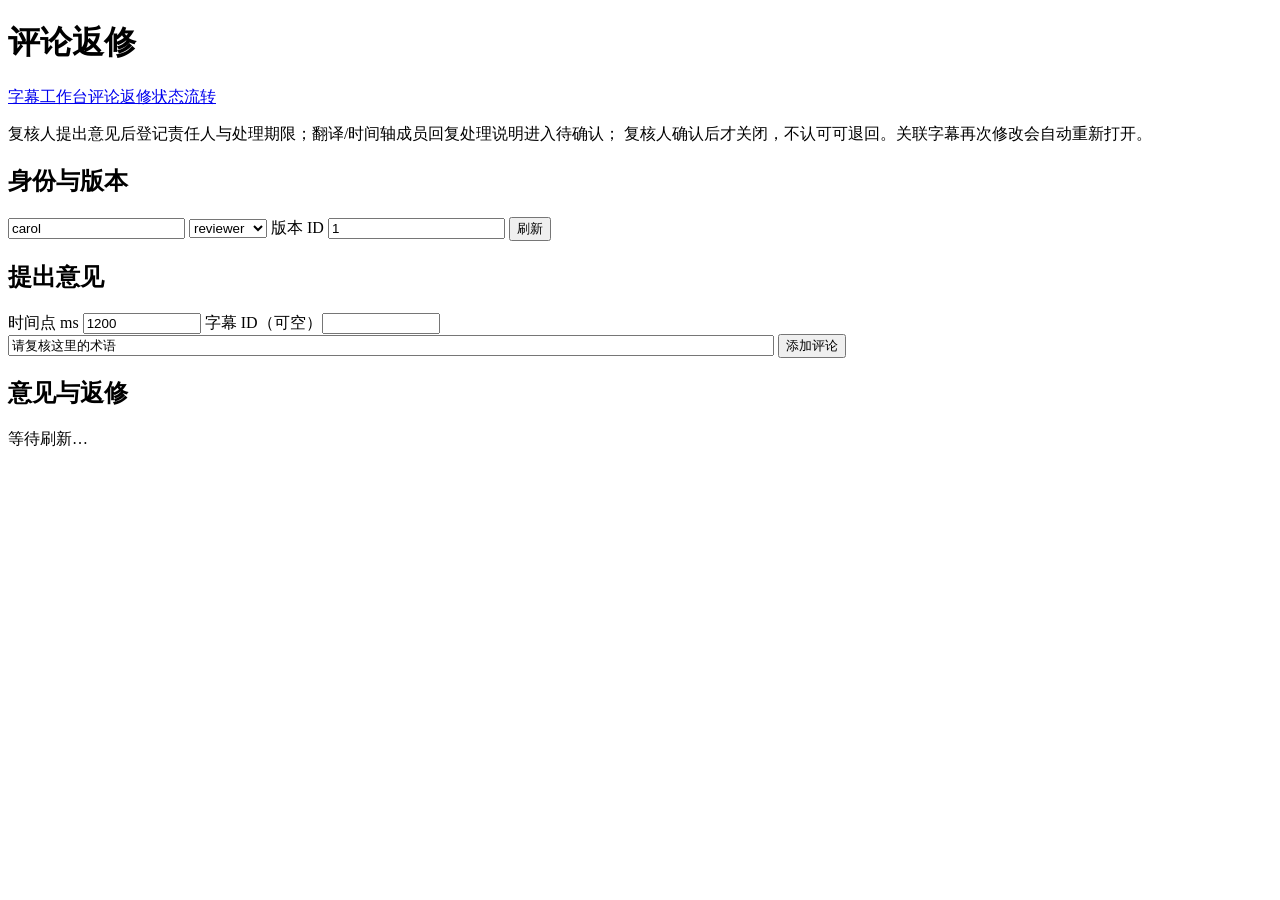
==== static/rework.html @ df91703a "fix: model A first-round result" ====
<!doctype html>
<html lang="zh-CN">
<head>
<meta charset="utf-8"><meta name="viewport" content="width=device-width,initial-scale=1">
<title>字幕本地化质检 · 评论返修</title>
<link rel="stylesheet" href="/app.css">
</head>
<body>
<h1>评论返修</h1>
<nav><a href="/">字幕工作台</a><a href="/rework.html">评论返修</a><a href="/flow.html">状态流转</a></nav>
<p>复核人提出意见后登记责任人与处理期限；翻译/时间轴成员回复处理说明进入待确认；
复核人确认后才关闭，不认可可退回。关联字幕再次修改会自动重新打开。</p>

<div class="card">
  <h2>身份与版本</h2>
  <input id="user" value="carol">
  <select id="role"><option>reviewer</option><option>owner</option><option>translator</option><option>timeline</option><option>admin</option></select>
  <label>版本 ID <input id="version" type="number" value="1"></label>
  <button onclick="refresh()">刷新</button>
  <span id="summary"></span>
</div>

<div class="card">
  <h2>提出意见</h2>
  <label>时间点 ms <input id="time" type="number" value="1200" style="width:110px"></label>
  <label>字幕 ID（可空）<input id="cueId" type="number" style="width:110px"></label><br>
  <input id="comment" value="请复核这里的术语" style="width:60%">
  <button onclick="addComment()">添加评论</button>
  <pre id="commentResult"></pre>
</div>

<div class="card">
  <h2>意见与返修</h2>
  <div id="comments">等待刷新…</div>
</div>

<script src="/common.js"></script>
<script>
initIdentity();

async function addComment() {
  const payload = { time_ms: Number(time.value), body: comment.value };
  if (cueId.value) payload.cue_id = Number(cueId.value);
  try {
    show("commentResult", await call("/api/versions/" + versionId() + "/comments",
      { method: "POST", headers: headers(), body: JSON.stringify(payload) }));
    refresh();
  } catch (e) { show("commentResult", e.message); }
}

async function triage(id) {
  const assignee = document.getElementById("assignee-" + id).value.trim();
  const due_date = document.getElementById("due-" + id).value;
  try {
    await call(`/api/versions/${versionId()}/comments/${id}/triage`,
      { method: "POST", headers: headers(), body: JSON.stringify({ assignee, due_date }) });
    refresh();
  } catch (e) { alert(e.message); }
}

async function reply(id) {
  const note = document.getElementById("note-" + id).value.trim();
  try {
    await call(`/api/versions/${versionId()}/comments/${id}/reply`,
      { method: "POST", headers: headers(), body: JSON.stringify({ note }) });
    refresh();
  } catch (e) { alert(e.message); }
}

async function confirmClose(id) {
  try {
    await call(`/api/versions/${versionId()}/comments/${id}/confirm`,
      { method: "POST", headers: headers(), body: "{}" });
    refresh();
  } catch (e) { alert(e.message); }
}

async function sendBack(id) {
  const reason = prompt("退回原因：");
  if (!reason) return;
  try {
    await call(`/api/versions/${versionId()}/comments/${id}/return`,
      { method: "POST", headers: headers(), body: JSON.stringify({ reason }) });
    refresh();
  } catch (e) { alert(e.message); }
}

function render(comments) {
  if (!comments.length) return "<p>暂无评论。</p>";
  return comments.map((c) => {
    const replies = (c.replies || []).map((r) =>
      `<div class="reply"><b>${esc(r.user)}</b> <small>${esc(r.created_at)}</small><br>${esc(r.note)}</div>`
    ).join("");
    let actions = "";
    if (c.status === "open") {
      actions = `
        <div>登记：责任人 <input id="assignee-${c.id}" value="${esc(c.assignee || "")}" style="width:110px" placeholder="翻译/时间轴">
        期限 <input id="due-${c.id}" type="date" value="${esc(c.due_date || "")}">
        <button class="ghost" onclick="triage(${c.id})">登记责任人</button></div>
        <div>回复：<input id="note-${c.id}" style="width:60%" placeholder="处理说明">
        <button class="secondary" onclick="reply(${c.id})">提交处理说明</button></div>`;
    } else if (c.status === "pending_confirmation") {
      actions = `
        <button onclick="confirmClose(${c.id})">确认关闭</button>
        <button class="danger" onclick="sendBack(${c.id})">退回返修</button>`;
    } else {
      actions = `<small>已关闭；若关联字幕再次修改，会自动重新打开。</small>`;
    }
    return `<div class="comment">
      <h4>#${c.id} ${badge(c.status)}</h4>
      <div><b>${esc(c.user)}</b> <small>${esc(c.created_at)} · ${c.time_ms}ms${c.cue_id ? " · 字幕 #" + c.cue_id : ""}</small></div>
      <div>${esc(c.body)}</div>
      <div><small>责任人：${esc(c.assignee || "未登记")} ｜ 期限：${esc(c.due_date || "未登记")}</small></div>
      ${replies}
      <div style="margin-top:8px">${actions}</div>
    </div>`;
  }).join("");
}

async function refresh() {
  try {
    const data = await call("/api/versions/" + versionId() + "/comments");
    document.getElementById("comments").innerHTML = render(data.comments);
    const open = data.comments.filter((c) => c.status !== "closed").length;
    document.getElementById("summary").innerHTML = open
      ? `<b style="color:#b8860b">有 ${open} 条未关闭/待确认意见，提交复核会被拒绝</b>`
      : `<b style="color:#4a8a4a">意见已全部关闭，可以提交复核</b>`;
  } catch (e) { document.getElementById("comments").textContent = e.message; }
}
refresh();
</script>
</body></html>
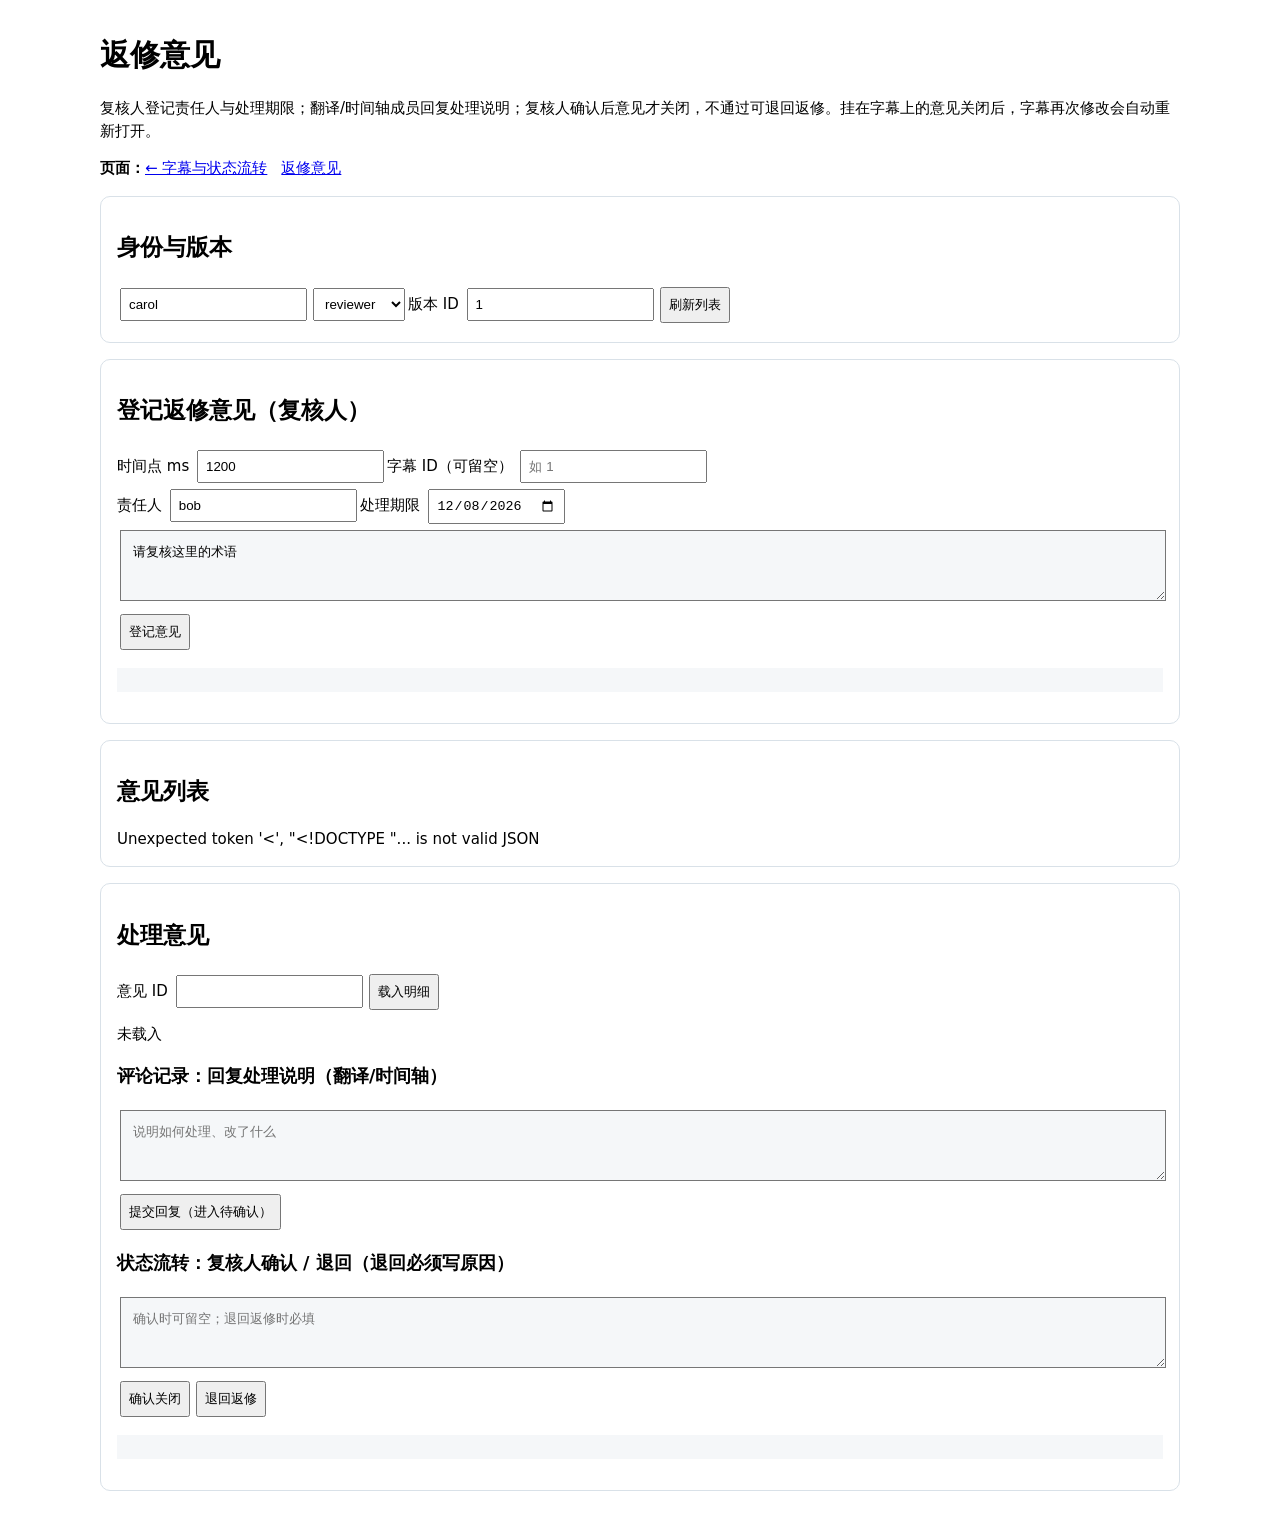
==== commit 199ba8b0: "fix: model B first-round result" ====
--- a/static/rework.html
+++ b/static/rework.html
@@ -1,132 +1,69 @@
 <!doctype html>
-<html lang="zh-CN">
-<head>
-<meta charset="utf-8"><meta name="viewport" content="width=device-width,initial-scale=1">
-<title>字幕本地化质检 · 评论返修</title>
-<link rel="stylesheet" href="/app.css">
-</head>
-<body>
-<h1>评论返修</h1>
-<nav><a href="/">字幕工作台</a><a href="/rework.html">评论返修</a><a href="/flow.html">状态流转</a></nav>
-<p>复核人提出意见后登记责任人与处理期限；翻译/时间轴成员回复处理说明进入待确认；
-复核人确认后才关闭，不认可可退回。关联字幕再次修改会自动重新打开。</p>
+<html lang="zh-CN"><head><meta charset="utf-8"><meta name="viewport" content="width=device-width,initial-scale=1"><title>返修意见 - 字幕本地化质检</title>
+<style>body{font:15px/1.5 system-ui,sans-serif;max-width:1080px;margin:32px auto;padding:0 18px}input,select,textarea,button{padding:7px;margin:3px}.card{border:1px solid #d9e1e8;border-radius:10px;padding:16px;margin:16px 0}pre,textarea{background:#f5f7f9;padding:12px;overflow:auto;width:100%;box-sizing:border-box}button{cursor:pointer}small{color:#667}.tabs a{display:inline-block;margin-right:14px}table{border-collapse:collapse;width:100%}td,th{border:1px solid #d9e1e8;padding:6px 9px;text-align:left;vertical-align:top}.st-open{color:#b54708;font-weight:600}.st-pending{color:#1d4ed8;font-weight:600}.st-closed{color:#15803d;font-weight:600}.overdue{color:#b91c1c;font-weight:700}.kind{font-size:12px;border:1px solid #b8c4d0;border-radius:4px;padding:0 5px;color:#445}</style></head>
+<body><h1>返修意见</h1><p>复核人登记责任人与处理期限；翻译/时间轴成员回复处理说明；复核人确认后意见才关闭，不通过可退回返修。挂在字幕上的意见关闭后，字幕再次修改会自动重新打开。</p>
+<div class="tabs"><strong>页面：</strong><a href="/">← 字幕与状态流转</a><a href="/rework.html">返修意见</a></div>
+<div class="card"><h2>身份与版本</h2><input id="user" value="carol"><select id="role"><option>reviewer</option><option>translator</option><option>timeline</option><option>owner</option><option>admin</option></select><label>版本 ID <input id="version" type="number" value="1"></label><button onclick="refresh()">刷新列表</button></div>
 
-<div class="card">
-  <h2>身份与版本</h2>
-  <input id="user" value="carol">
-  <select id="role"><option>reviewer</option><option>owner</option><option>translator</option><option>timeline</option><option>admin</option></select>
-  <label>版本 ID <input id="version" type="number" value="1"></label>
-  <button onclick="refresh()">刷新</button>
-  <span id="summary"></span>
-</div>
+<div class="card"><h2>登记返修意见（复核人）</h2>
+<label>时间点 ms <input id="fTime" type="number" value="1200"></label><label>字幕 ID（可留空） <input id="fCue" type="number" placeholder="如 1"></label><br>
+<label>责任人 <input id="fAssignee" value="bob"></label><label>处理期限 <input id="fDue" type="date"></label><br>
+<textarea id="fBody" rows="3">请复核这里的术语</textarea><br>
+<button onclick="register()">登记意见</button><pre id="registerResult"></pre></div>
 
-<div class="card">
-  <h2>提出意见</h2>
-  <label>时间点 ms <input id="time" type="number" value="1200" style="width:110px"></label>
-  <label>字幕 ID（可空）<input id="cueId" type="number" style="width:110px"></label><br>
-  <input id="comment" value="请复核这里的术语" style="width:60%">
-  <button onclick="addComment()">添加评论</button>
-  <pre id="commentResult"></pre>
-</div>
+<div class="card"><h2>意见列表</h2><div id="list">等待刷新…</div></div>
 
-<div class="card">
-  <h2>意见与返修</h2>
-  <div id="comments">等待刷新…</div>
-</div>
+<div class="card"><h2>处理意见</h2>
+<label>意见 ID <input id="cid" type="number" min="1"></label><button onclick="loadDetail()">载入明细</button>
+<div id="detail" style="margin-top:10px">未载入</div>
+<h3>评论记录：回复处理说明（翻译/时间轴）</h3>
+<textarea id="replyNote" rows="3" placeholder="说明如何处理、改了什么"></textarea><br>
+<button onclick="doAction('reply')">提交回复（进入待确认）</button>
+<h3>状态流转：复核人确认 / 退回（退回必须写原因）</h3>
+<textarea id="reviewNote" rows="3" placeholder="确认时可留空；退回返修时必填"></textarea><br>
+<button onclick="doAction('confirm')">确认关闭</button><button onclick="doAction('rework')">退回返修</button>
+<pre id="actionResult"></pre></div>
+<script>
+const auth=()=>({'Content-Type':'application/json','X-User':user.value,'X-Role':role.value});
+async function call(url,opts={}){const r=await fetch(url,opts);const j=await r.json();if(!r.ok)throw Error(j.error||r.status);return j}
+const esc=s=>String(s??'').replace(/[&<>"]/g,c=>({'&':'&amp;','<':'&lt;','>':'&gt;','"':'&quot;'}[c]));
+const STATUS={open:'待处理',pending:'待确认',closed:'已关闭'};
+const KIND={register:'登记',reply:'回复',rework:'退回',note:'备注',system:'系统'};
+fDue.value=new Date(Date.now()+3*864e5).toISOString().slice(0,10);
 
-<script src="/common.js"></script>
-<script>
-initIdentity();
-
-async function addComment() {
-  const payload = { time_ms: Number(time.value), body: comment.value };
-  if (cueId.value) payload.cue_id = Number(cueId.value);
-  try {
-    show("commentResult", await call("/api/versions/" + versionId() + "/comments",
-      { method: "POST", headers: headers(), body: JSON.stringify(payload) }));
-    refresh();
-  } catch (e) { show("commentResult", e.message); }
+async function register(){
+  const payload={time_ms:+fTime.value,body:fBody.value,assignee:fAssignee.value,due_at:fDue.value};
+  if(fCue.value)payload.cue_id=+fCue.value;
+  try{registerResult.textContent=JSON.stringify(await call('/api/versions/'+version.value+'/comments',{method:'POST',headers:auth(),body:JSON.stringify(payload)}),null,2);refresh()}
+  catch(e){registerResult.textContent=e.message}
 }
-
-async function triage(id) {
-  const assignee = document.getElementById("assignee-" + id).value.trim();
-  const due_date = document.getElementById("due-" + id).value;
-  try {
-    await call(`/api/versions/${versionId()}/comments/${id}/triage`,
-      { method: "POST", headers: headers(), body: JSON.stringify({ assignee, due_date }) });
-    refresh();
-  } catch (e) { alert(e.message); }
+async function refresh(){
+  try{
+    const {comments}=await call('/api/versions/'+version.value+'/comments');
+    if(!comments.length){list.innerHTML='<small>暂无意见</small>';return}
+    list.innerHTML='<table><tr><th>ID</th><th>状态</th><th>时间点</th><th>字幕</th><th>意见</th><th>责任人</th><th>期限</th><th>登记人</th></tr>'+
+      comments.map(c=>`<tr><td><a href="#" onclick="cid.value=${c.id};loadDetail();return false">${c.id}</a></td><td class="st-${c.status}">${STATUS[c.status]||c.status}</td><td>${c.time_ms}</td><td>${c.cue_id??'—'}</td><td>${esc(c.body)}</td><td>${esc(c.assignee)}</td><td>${esc(c.due_at)}${c.overdue?' <span class="overdue">已逾期</span>':''}</td><td>${esc(c.user)}</td></tr>`).join('')+'</table>';
+  }catch(e){list.textContent=e.message}
 }
-
-async function reply(id) {
-  const note = document.getElementById("note-" + id).value.trim();
-  try {
-    await call(`/api/versions/${versionId()}/comments/${id}/reply`,
-      { method: "POST", headers: headers(), body: JSON.stringify({ note }) });
-    refresh();
-  } catch (e) { alert(e.message); }
+async function loadDetail(){
+  try{
+    const d=await call('/api/comments/'+cid.value);
+    const c=d.comment;
+    detail.innerHTML=`<p><strong>#${c.id}</strong> <span class="st-${c.status}">${STATUS[c.status]||c.status}</span> 责任人 ${esc(c.assignee)} 期限 ${esc(c.due_at)}${c.overdue?' <span class="overdue">已逾期</span>':''}</p>
+      <h3>评论记录</h3><table><tr><th>#</th><th>类型</th><th>成员</th><th>内容</th><th>时间</th></tr>${
+        d.records.map(r=>`<tr><td>${r.id}</td><td><span class="kind">${KIND[r.kind]||r.kind}</span></td><td>${esc(r.user)}</td><td>${esc(r.body)}</td><td><small>${esc(r.created_at)}</small></td></tr>`).join('')}</table>
+      <h3>状态流转</h3><table><tr><th>#</th><th>从</th><th>到</th><th>原因</th><th>操作人</th><th>时间</th></tr>${
+        d.transitions.map(t=>`<tr><td>${t.id}</td><td>${STATUS[t.from_status]||t.from_status||'—'}</td><td class="st-${t.to_status}">${STATUS[t.to_status]||t.to_status}</td><td>${esc(t.reason)}</td><td>${esc(t.user)}</td><td><small>${esc(t.created_at)}</small></td></tr>`).join('')}</table>`;
+    actionResult.textContent='';
+  }catch(e){detail.textContent=e.message}
 }
-
-async function confirmClose(id) {
-  try {
-    await call(`/api/versions/${versionId()}/comments/${id}/confirm`,
-      { method: "POST", headers: headers(), body: "{}" });
-    refresh();
-  } catch (e) { alert(e.message); }
-}
-
-async function sendBack(id) {
-  const reason = prompt("退回原因：");
-  if (!reason) return;
-  try {
-    await call(`/api/versions/${versionId()}/comments/${id}/return`,
-      { method: "POST", headers: headers(), body: JSON.stringify({ reason }) });
-    refresh();
-  } catch (e) { alert(e.message); }
-}
-
-function render(comments) {
-  if (!comments.length) return "<p>暂无评论。</p>";
-  return comments.map((c) => {
-    const replies = (c.replies || []).map((r) =>
-      `<div class="reply"><b>${esc(r.user)}</b> <small>${esc(r.created_at)}</small><br>${esc(r.note)}</div>`
-    ).join("");
-    let actions = "";
-    if (c.status === "open") {
-      actions = `
-        <div>登记：责任人 <input id="assignee-${c.id}" value="${esc(c.assignee || "")}" style="width:110px" placeholder="翻译/时间轴">
-        期限 <input id="due-${c.id}" type="date" value="${esc(c.due_date || "")}">
-        <button class="ghost" onclick="triage(${c.id})">登记责任人</button></div>
-        <div>回复：<input id="note-${c.id}" style="width:60%" placeholder="处理说明">
-        <button class="secondary" onclick="reply(${c.id})">提交处理说明</button></div>`;
-    } else if (c.status === "pending_confirmation") {
-      actions = `
-        <button onclick="confirmClose(${c.id})">确认关闭</button>
-        <button class="danger" onclick="sendBack(${c.id})">退回返修</button>`;
-    } else {
-      actions = `<small>已关闭；若关联字幕再次修改，会自动重新打开。</small>`;
-    }
-    return `<div class="comment">
-      <h4>#${c.id} ${badge(c.status)}</h4>
-      <div><b>${esc(c.user)}</b> <small>${esc(c.created_at)} · ${c.time_ms}ms${c.cue_id ? " · 字幕 #" + c.cue_id : ""}</small></div>
-      <div>${esc(c.body)}</div>
-      <div><small>责任人：${esc(c.assignee || "未登记")} ｜ 期限：${esc(c.due_date || "未登记")}</small></div>
-      ${replies}
-      <div style="margin-top:8px">${actions}</div>
-    </div>`;
-  }).join("");
-}
-
-async function refresh() {
-  try {
-    const data = await call("/api/versions/" + versionId() + "/comments");
-    document.getElementById("comments").innerHTML = render(data.comments);
-    const open = data.comments.filter((c) => c.status !== "closed").length;
-    document.getElementById("summary").innerHTML = open
-      ? `<b style="color:#b8860b">有 ${open} 条未关闭/待确认意见，提交复核会被拒绝</b>`
-      : `<b style="color:#4a8a4a">意见已全部关闭，可以提交复核</b>`;
-  } catch (e) { document.getElementById("comments").textContent = e.message; }
+async function doAction(kind){
+  const field=kind==='reply'?'replyNote':'reviewNote';
+  const key=kind==='rework'?'note':(kind==='reply'?'note':'note');
+  try{
+    actionResult.textContent=JSON.stringify(await call('/api/comments/'+cid.value+'/'+kind,{method:'POST',headers:auth(),body:JSON.stringify({[key]:document.getElementById(field).value})}),null,2);
+    loadDetail();refresh()
+  }catch(e){actionResult.textContent=e.message}
 }
 refresh();
-</script>
-</body></html>
+</script></body></html>
